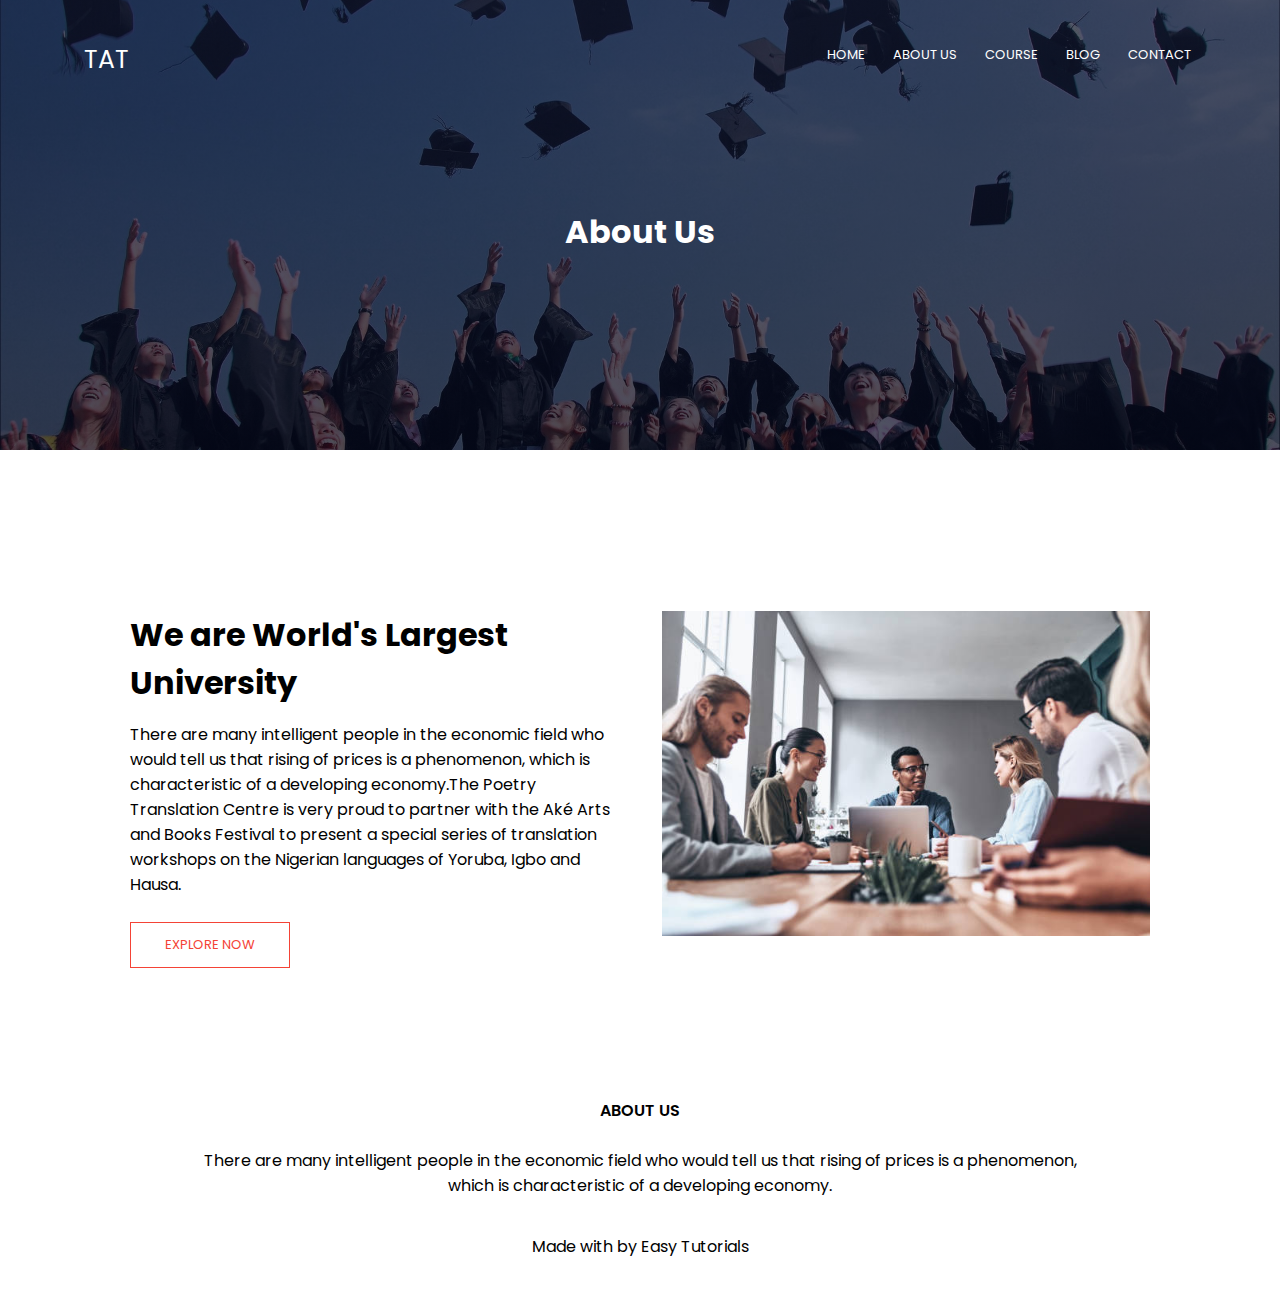
==== about.html @ 9a4cb783 "initial" ====
<!DOCTYPE html>
<html lang="en">
  <head>
    <meta charset="UTF-8" />
    <meta http-equiv="X-UA-Compatible" content="IE=edge" />
    <meta name="viewport" content="width=device-width, initial-scale=1.0" />
    <link
      rel="stylesheet"
      href="https://cdnjs.cloudflare.com/ajax/libs/font-awesome/5.15.3/css/all.min.css"
      integrity="sha512-iBBXm8fW90+nuLcSKlbmrPcLa0OT92xO1BIsZ+ywDWZCvqsWgccV3gFoRBv0z+8dLJgyAHIhR35VZc2oM/gI1w=="
      crossorigin="anonymous"
      referrerpolicy="no-referrer"
    />
    <title>colweb</title>
    <link rel="stylesheet" href="style.css" />
    <link rel="preconnect" href="https://fonts.googleapis.com" />
    <link rel="preconnect" href="https://fonts.gstatic.com" crossorigin />
    <link
      href="https://fonts.googleapis.com/css2?family=Poppins:wght@100;200;300;400;600;700&display=swap"
      rel="stylesheet"
    />
  </head>
  <body>
    <section class="sub-header">
      <nav>
        <a href="#" id="logo"
          ><i class="fas fa-graduation-cap" id="edu_cap"></i>&nbspTAT</a
        >
        <div class="nav_links" id="navLinks">
          <i class="fas fa-times" onclick="hideMenu()"></i>
          <ul>
            <li><a href="index.html">HOME</a></li>
            <li><a href="about.html">ABOUT US</a></li>
            <li><a href="courses.html">COURSE</a></li>
            <li><a href="blog.html">BLOG</a></li>
            <li><a href="contact.html">CONTACT</a></li>
          </ul>
        </div>
        <i class="fas fa-bars" onclick="showMenu()"></i>
      </nav>
      <h1>About Us</h1>
    </section>

    <!-- -------------------About us content------------------- -->

    <section class="about-us">
      <div class="row">
        <div class="about-col">
          <h1>We are World's Largest University</h1>
          <p>
            There are many intelligent people in the economic field who would
            tell us that rising of prices is a phenomenon, which is
            characteristic of a developing economy.The Poetry Translation Centre
            is very proud to partner with the Aké Arts and Books Festival to
            present a special series of translation workshops on the Nigerian
            languages of Yoruba, Igbo and Hausa.
          </p>
          <a href="#" class="btn3">EXPLORE NOW</a>
        </div>
        <div class="about-col">
          <img src="images/bg.jpg" />
        </div>
      </div>
    </section>

    <!-- ---------------Footer-------------- -->
    <section class="footer">
      <h4>ABOUT US</h4>
      <p>
        There are many intelligent people in the economic field who would tell
        us that rising of prices is a phenomenon, <br />which is characteristic
        of a developing economy.
      </p>
      <div class="icons">
        <i class="fab fa-facebook-f"></i>
        <i class="fab fa-instagram"></i>
        <i class="fab fa-twitter"></i>
        <i class="fab fa-linkedin-in"></i>
      </div>
      <p>Made with <i class="far fa-heart"></i> by Easy Tutorials</p>
    </section>

    <!-- Javasript for Toggle menu -->
    <script>
      var navLinks = document.getElementById("navLinks");
      function showMenu() {
        navLinks.style.right = "0";
      }
      function hideMenu() {
        navLinks.style.right = "-200px";
      }
    </script>
    <!--                                           -->
  </body>
</html>
---- style.css ----
* {
  margin: 0;
  padding: 0;
  box-sizing: border-box;
  font-family: "Poppins", sans-serif;
}
.header {
  min-height: 100vh;
  width: 100%;
  background-image: linear-gradient(rgba(4, 9, 30, 0.7), rgba(4, 9, 30, 0.7)),
    url(images/c1.jpg);
  background-position: center;
  background-size: cover;
  position: relative;
}
nav {
  display: flex;
  padding: 2% 6%;
  justify-content: space-between;
  align-items: center;
}
nav #edu_cap {
  color: #f44336;
  font-size: 38px;
}
nav #logo {
  color: white;
  font-size: 25px;
  text-decoration: none;
}
.nav_links {
  text-align: right;
}
.nav_links ul li {
  list-style: none;
  display: inline-block;
  padding: 8px 12px;
  position: relative;
}
.nav_links ul li a {
  text-decoration: none;
  color: white;
  font-size: 13px;
}

.nav_links ul li::after {
  content: "";
  width: 0%;
  height: 2px;
  background: #f44336;
  display: block;
  transition: 1s;
}
.nav_links ul li:hover::after {
  width: 100%;
}
#text-area {
  width: 90%;
  color: white;
  position: absolute;
  top: 50%;
  left: 50%;
  transform: translate(-50%, -50%);
  text-align: center;
}
#text-area h1 {
  font-size: 62px;
}
#text-area h1::first-letter {
  color: #f44336;
}
#text-area p {
  margin: 10px 0px 40px;
  font-size: 14px;
}
#text-area #btn {
  display: inline-block;
  text-decoration: none;
  color: white;
  padding: 12px 34px;
  font-size: 13px;
  border: 1px solid white;
  background: transparent;
  position: relative;
}
#text-area #btn:hover {
  border: 1px solid #f44336;
  background: #f44336;
  transition: 1s;
}
nav .fas.fa-times {
  display: none;
}
nav .fas.fa-bars {
  display: none;
}
@media (max-width: 700px) {
  #text-area h1 {
    font-size: 20px;
  }
  .nav_links ul li {
    display: block;
  }
  .nav_links {
    background-color: #f44336;
    height: 100vh;
    width: 200px;
    top: 0%;
    right: -200px;
    text-align: left;
    position: fixed;
    z-index: 2;
    transition: 1s;
  }
  nav .fas.fa-times {
    display: block;
    color: white;
    margin: 10px;
    font-size: 22px;
    cursor: pointer;
  }
  nav .fas.fa-bars {
    display: block;
    color: white;
    margin: 10px;
    font-size: 22px;
    cursor: pointer;
  }
  .nav_links ul {
    padding: 30px;
  }
}
/* - - - - - - - - - - courses- - - - - - - - - - -  */
.courses {
  margin: auto;
  text-align: center;
  padding: 100px;
}
.courses h1 {
  font-size: 36px;
  font-weight: 600;
}
.courses p {
  color: #777;
  font-size: 14px;
  font-weight: 300;
  line-height: 22px;
  padding: 10px;
}
.row {
  margin-top: 5%;
  display: flex;
  justify-content: space-between;
}
.col {
  flex-basis: 25%;
  background: #fcd4d4;
  border-radius: 10px;
  margin-bottom: 5%;
  padding: 20px 12px;
  transition: 0.5s;
}
.col:hover {
  box-shadow: 0 0 20px 0px rgba(0, 0, 0, 0.5);
}
@media (max-width: 700px) {
  .row {
    flex-direction: column;
  }
}
/* --------Campus--------- */
.campus {
  margin: auto;
  text-align: center;
  padding-top: 50px;
}
.campus-col {
  flex-basis: 32%;
  border-radius: 10px;
  margin-bottom: 30px;
  position: relative;
  overflow: hidden;
}
.campus-col img {
  width: 100%;
}

.layer {
  background-color: transparent;
  height: 100%;
  width: 100%;
  position: absolute;
  top: 0;
  left: 0;
  transition: 0.5s;
}
.layer:hover {
  background-color: rgba(226, 0, 0, 0.4);
}
.layer h3 {
  width: 100%;
  color: white;
  font-weight: 500;
  font-size: 26px;
  bottom: 0;
  left: 50%;
  transform: translateX(-50%);
  position: absolute;
  text-align: center;
  opacity: 0;
  transition: 0.5s;
}
.layer:hover h3 {
  bottom: 49%;
  opacity: 1;
}

/* - -- - - - - Facilities- - - - - - - - - - - */

.facilities {
  width: 100%;
  margin: top;
  text-align: center;
  padding-top: 100px;
}
.facilities-col {
  flex-basis: 31%;
  border-radius: 10px;
  margin-bottom: 5%;
  text-align: left;
}
.facilities-col img {
  width: 100%;
  border-radius: 10px;
}
.facilities-col h3 {
  margin-top: 16px;
  margin-bottom: 15px;
  text-align: left;
}

/* --------------testimonials--------------- */

.testimonials {
  width: 80%;
  margin: auto;
  text-align: center;
  padding-top: 100px;
}
.testimonial-col {
  flex-basis: 44%;
  border-radius: 10px;
  margin-bottom: 5%;
  text-align: left;
  background-color: #fff3f3;
  padding: 25px;
  cursor: pointer;
  display: flex;
}
.testimonial-col img {
  height: 40px;
  width: 40px;
  margin-left: 5px;
  margin-right: 30px;
  border-radius: 50%;
}
.testimonial-col p {
  padding: 0;
}
.testimonial-col h3 {
  margin-top: 15px;
  text-align: left;
}
.testimonial-col .fas {
  color: #f44336;
}
.testimonial-col .far {
  color: #f44336;
}
.fa-star-o {
  border: 1px solid red;
}
@media (max-width: 700px) {
  .testimonial-col img {
    margin-left: 0px;
    margin-right: 15px;
  }
}

/* --------------Call to Action--------------- */

.cta {
  margin: 100px auto;
  width: 80%;
  background-image: linear-gradient(rgba(4, 9, 30, 0.7), rgba(4, 9, 30, 0.7)),
    url(images/image3.jpg);
  background-position: center;
  background-size: cover;
  border-radius: 10px;
  text-align: center;
  padding: 100px 0;
}

.cta h1 {
  color: white;
  margin-bottom: 40px;
  padding: 0;
}
.cta .btn2 {
  display: inline-block;
  text-decoration: none;
  color: white;
  padding: 12px 34px;
  font-size: 13px;
  border: 1px solid white;
  background: transparent;
  position: relative;
}
.cta .btn2:hover {
  border: 1px solid #f44336;
  background: #f44336;
  transition: 1s;
}
@media (max-width: 700px) {
  .cta h1 {
    font-size: 24px;
  }
}

/* -----------------Footer----------------- */

.footer {
  width: 100%;
  text-align: center;
  padding: 30px 0;
}
.footer h4 {
  margin-bottom: 25px;
  margin-top: 20px;
  font-weight: 600;
}

.icons {
  color: #f44336;
  padding: 18px 0;
  cursor: pointer;
}

.fa-heart {
  color: #f44336;
}

/* -------------------about us page-------------- */

.sub-header {
  height: 50vh;
  width: 100%;
  background-image: linear-gradient(rgba(16, 23, 49, 0.7), rgba(4, 9, 30, 0.7)),
    url(images/background.jpg);
  background-position: center;
  background-size: cover;
  text-align: center;
  color: white;
}
.sub-header h1 {
  margin-top: 100px;
}

.about-us {
  width: 80%;
  margin: auto;
  padding-top: 80px;
  padding-bottom: 50px;
}
.about-col {
  flex-basis: 48%;
  padding: 30px 2px;
}
.about-col img {
  width: 100%;
}
.about-col h1 {
  padding: 0;
}
.about-col p {
  padding: 15px 0 25px;
}
.btn3 {
  display: inline-block;
  text-decoration: none;
  color: #f44336;
  padding: 12px 34px;
  font-size: 13px;
  border: 1px solid #f44336;
  background: transparent;
  position: relative;
}
.btn3:hover {
  border: 1px solid #f44336;
  background: #f44336;
  color: white;
  transition: 1s;
}

/* ------------------Blog-content----------------------- */

.blog-content {
  width: 80%;
  margin: auto;
  padding: 60px 0;
}

.blog-left {
  flex-basis: 65%;
}
.blog-left img {
  width: 100%;
}
.blog-left h2 {
  color: #222;
  font-weight: 600;
  margin: 30px 0;
}
.blog-left p {
  color: #999;
  padding: 0;
}
.blog-right {
  flex-basis: 32%;
}
.blog-right h3 {
  background: #f44336;
  color: #fff;
  text-align: center;
  padding: 7px 0;
  font-size: 16px;
  margin-bottom: 20px;
}
.blog-right div {
  display: flex;
  align-items: center;
  justify-content: space-between;
  color: #555;
  padding: 8px;
}
.comment-box {
  border: 1px solid #ccc;
  margin: 50px 0;
  padding: 10px 20px;
}
.comment-box h3 {
  text-align: left;
}
.comment-box button .btn3 {
  display: inline-block;
  text-decoration: none;
  color: white;
  padding: 12px 34px;
  font-size: 13px;
  border: 1px solid white;
  background: transparent;
  position: relative;
}
.commrnt-box button .btn3:hover {
  border: 1px solid #f44336;
  background: #f44336;
  transition: 1s;
}
.comment-box button {
  margin: 10px 0;
}
.comment-form input,
.comment-form textarea {
  width: 100%;
  padding: 10px;
  margin: 15px 0;
  border: none;
  outline: none;
  background: #f0f0f0;
}

@media (max-width: 700px) {
  .sub-header h1 {
    font-size: 24px;
  }
}
.location {
  width: 80%;
  margin: auto;
  padding: 80px 0;
}
.location iframe {
  width: 100%;
}

.contact-us {
  width: 80%;
  margin: auto;
}

.contact-col {
  flex-basis: 48%;
  margin-bottom: 30px;
}

.contact-col div {
  display: flex;
  align-items: center;
  margin-bottom: 40px;
}

.contact-col div .fas {
  font-size: 28px;
  color: #f44336;
  margin: 10px;
  margin-right: 30px;
}
.contact-col div .far {
  font-size: 28px;
  color: #f44336;
  margin: 10px;
  margin-right: 30px;
}

.contact-col div p {
  padding: 0;
}

.contact-col div h5 {
  font-size: 20px;
  margin-bottom: 5px;
  color: #555;
  font-weight: 400;
}

.contact-col input,
.contact-col textarea {
  width: 100%;
  padding: 15px;
  margin-bottom: 17px;
  outline: none;
  border: 1px solid #ccc;
}
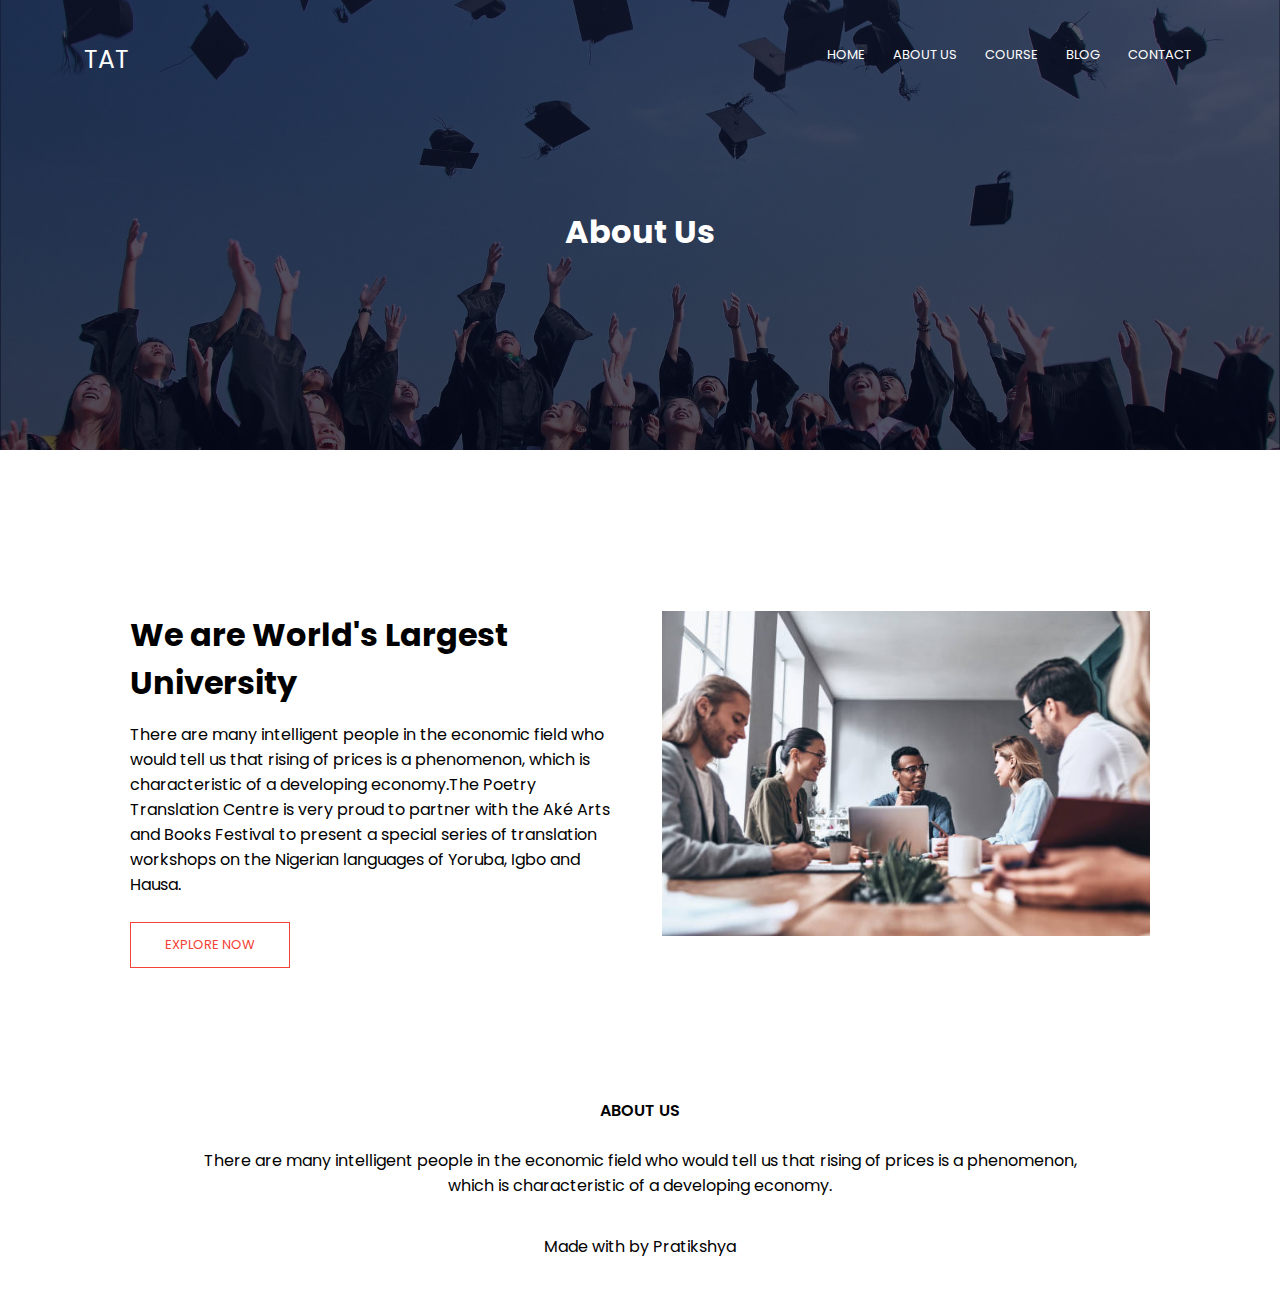
==== commit bb94beb9: "made changes in footer section" ====
--- a/about.html
+++ b/about.html
@@ -77,7 +77,7 @@
         <i class="fab fa-twitter"></i>
         <i class="fab fa-linkedin-in"></i>
       </div>
-      <p>Made with <i class="far fa-heart"></i> by Easy Tutorials</p>
+      <p>Made with <i class="far fa-heart"></i> by Pratikshya</p>
     </section>
 
     <!-- Javasript for Toggle menu -->
